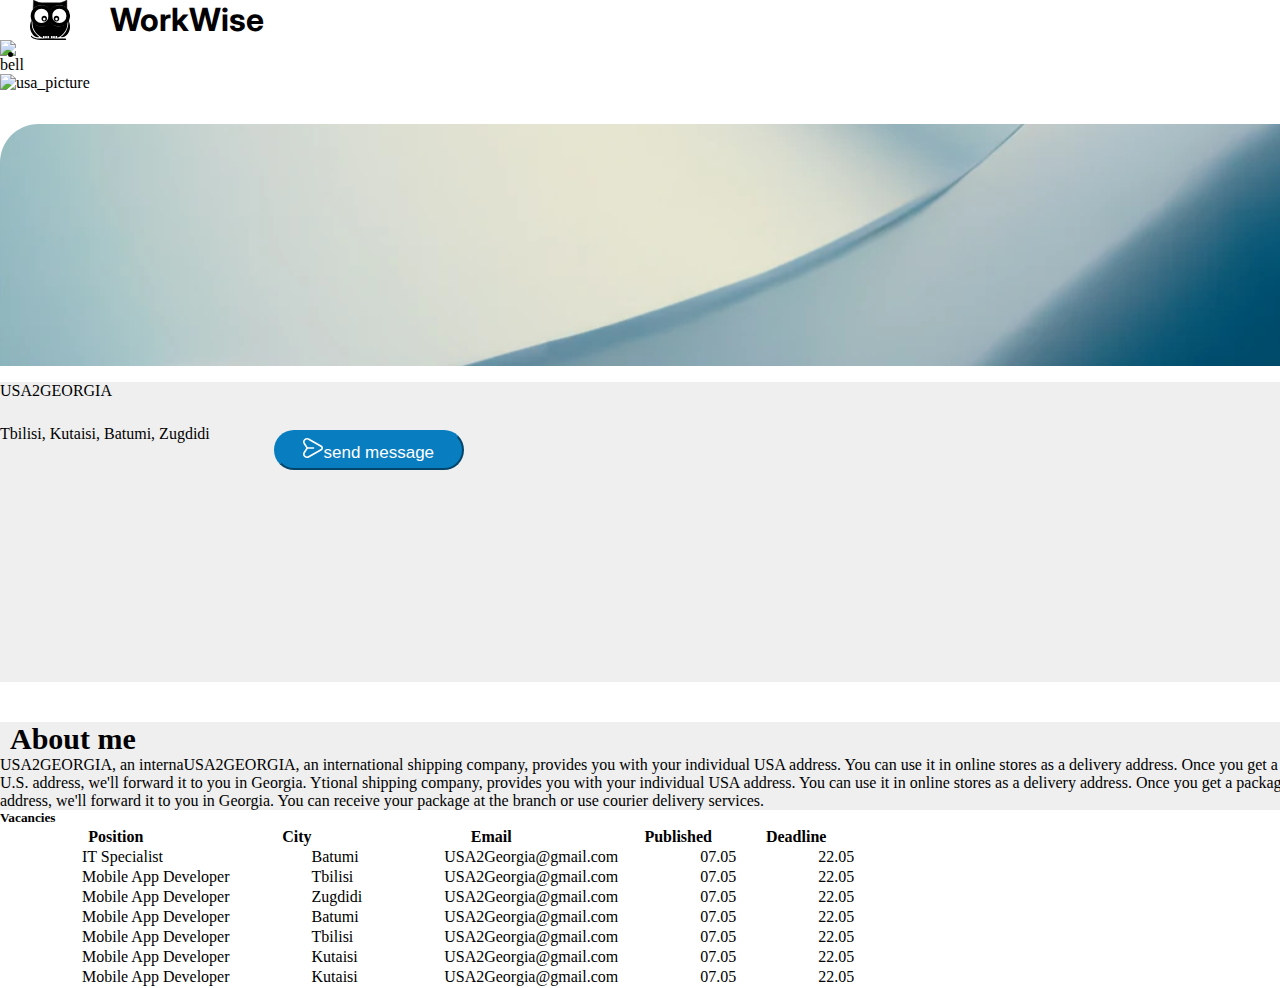
==== company.html @ 4d9e76c1 "add company.html" ====
<!DOCTYPE html>
<html lang="en">
<head>
    <meta charset="UTF-8">
    <meta http-equiv="X-UA-Compatible" content="IE=edge">
    <meta name="viewport" content="width=device-width, initial-scale=1.0">
    <link rel="preconnect" href="https://fonts.googleapis.com">
    <link rel="preconnect" href="https://fonts.gstatic.com" crossorigin>
    <link href="https://fonts.googleapis.com/css2?family=Dancing+Script&family=Fjalla+One&family=IBM+Plex+Sans:wght@500&family=Inter:wght@900&family=Poppins:ital,wght@1,900&display=swap" rel="stylesheet">
    <link rel="stylesheet" href="style.css">
    <title>company page</title>
</head>
<body>
    <div class="container">
        <header>
            <div class="icond_and_h1_div">
                <a>
                    <img src="owl_icon.svg" alt="owl" class="owl_icon">
                </a>
                <h1>WorkWise</h1>
            </div>
            <nav>
                <ul>
                    <div class="nav_icons">
                        <li>
                            <img src="ball.svg" alt="bell" class="bell_icon">
                        </li>
                        <li>
                            <img src="post_icon.svg" alt="post" class="post_icon">
                        </li>
                        <li>
                            <img src="heart_icon.svg" alt="heart" class="heart_icon">
                        </li>
                        <li>
                            <img src="user_icon.svg" alt="account" class="account_icon">
                        </li>
                    </div>
                </ul>
            </nav>
        </header>
        <img src="bacground_img.svg" alt="bacground_img" class="bacground_img">
        <img src="usa.svg" alt="usa_picture" class="usa_picture">
        <div class="user_info"> 
            <p class="USA2GEORGIA1">USA2GEORGIA</p>
            <span class="Location">Tbilisi, Kutaisi, Batumi, Zugdidi</span>
            <button><img src="arrows.svg" alt="arrows" class="arrows_company">send message</button>
        </div>
        <div class="user_about">
            <h4 class="about_me">About me</h4>
            <p class="paragrap_style_about2">USA2GEORGIA, an internaUSA2GEORGIA, an international shipping company, provides you with your individual USA address. You can use it in online stores as a delivery address. Once you get a package to your U.S. address, we'll forward it to you in Georgia. Ytional shipping company, provides you with your individual USA address. You can use it in online stores as a delivery address. Once you get a package to your U.S. address, we'll forward it to you in Georgia. You can receive your package at the branch or use courier delivery services.</p>
        </div>
        <div>
            <h5 class="Vacancies">Vacancies</h5>
        </div>
        <div>
            <table class="foure_box">
                <tr>
                    <th>Position</th>
                    <th>City</th>
                    <th>Email</th>
                    <th>Published</th>
                    <th>Deadline</th>
                </tr>
                <tr>
                    <td>IT Specialist</td>
                    <td>Batumi</td>
                    <td>USA2Georgia@gmail.com</td>
                    <td>07.05</td>
                    <td>22.05</td>
                </tr>
                <tr>
                    <td>Mobile App Developer</td>
                    <td>Tbilisi</td>
                    <td>USA2Georgia@gmail.com</td>
                    <td>07.05</td>
                    <td>22.05</td>
                </tr>
                <tr>
                    <td>Mobile App Developer</td>
                    <td>Zugdidi</td>
                    <td>USA2Georgia@gmail.com</td>
                    <td>07.05</td>
                    <td>22.05</td>
                </tr>
                <tr>
                    <td>Mobile App Developer</td>
                    <td>Batumi</td>
                    <td>USA2Georgia@gmail.com</td>
                    <td>07.05</td>
                    <td>22.05</td>
                </tr>
                <tr>
                    <td>Mobile App Developer</td>
                    <td>Tbilisi</td>
                    <td>USA2Georgia@gmail.com</td>
                    <td>07.05</td>
                    <td>22.05</td>
                </tr>
                <tr>
                    <td>Mobile App Developer</td>
                    <td>Kutaisi</td>
                    <td>USA2Georgia@gmail.com</td>
                    <td>07.05</td>
                    <td>22.05</td>
                </tr>
                <tr>
                    <td>Mobile App Developer</td>
                    <td>Kutaisi</td>
                    <td>USA2Georgia@gmail.com</td>
                    <td>07.05</td>
                    <td>22.05</td>
                </tr>
            </table>
        </div>
    </div>

    
</body>
</html>
---- style.css ----
*{
    margin: 0;
    padding: 0;
    box-sizing: border-box;
}
body{
    display: flex;
}
.container{
    margin: 0 auto;
    max-width: 1350px;
}
.nav_icons{
    display: flex;
}
.icond_and_h1_div{
    display: flex;
}
.owl_icon{
    width: 40px;
    vertical-align: middle;
    margin-left: 30px;
}
h1{
    vertical-align: middle;
    margin-left: 40px;
    font-family: 'Inter', sans-serif;
}
.post_icon{
    width: 30px;
    margin-left: 1300px;
    vertical-align: middle;
    text-decoration: none;
}
.heart_icon{
    width: 30px;
    vertical-align: middle;
    margin-left: 15px;
}
.account_icon{
    width: 30px;
    vertical-align: middle;
    margin-left: 15px;
}
.search_input{
    width: 1250px;
    height: 50px;
    border-radius: 30px;
    font-size: 20px;
    padding-left: 50px;
    margin-top: 50px;
    margin-left: 55px;
}
.search_input_hover{
    width: 850px;
    height: 500px;
    margin-left: 60px;
    top: 180px;
    background-color:white;
    position: absolute;
    border-radius: 20px;
    opacity: 0;
}
.search_input:hover .search_input_hover{
    opacity:1;
}
.search_icon{
    margin-left: 80px;
    margin-top: 65px;
    width: 20px;
    position: absolute;
    top: 68px;
}
.filter_icon{
    position: absolute;
    margin-top: 65px;
    margin-left: 900px;
    width: 20px;
}
.bussinessman_picture{
    width: 280px;
    height: 230px;
    border-radius: 20px;
    margin-top: 40px;
    margin-left: 10px;
}
.bussinessman_name{
    font-size: 17px;
    margin-left: 20px;
    display: flex;
    font-family: 'Inter', sans-serif;
}
.info1{
    display: flex;
}
.per{
    margin-left: 70px;
}
.info2{
    display: flex;
}
.paragrap_style{
    margin-left: 20px;
}
.star{
    margin-left: 70px;
}
.arrows{
    vertical-align: middle;
}
button{
    border-radius: 20px;
    width: 190px;
    height: 40px;
    background-color:#087DBF;
    margin-left: 60px;
    margin-top: 30px;
    font-size: 17px;
    color:white ;
    vertical-align: middle;
    border-color: #087DBF;
}
.bussinessman_info{
    width: 304px;
	height: 430px;
    border:1px solid black;
    border-radius: 20px;
    margin-top: 30px;
}
.all_divs{
    display: flex;
    flex-wrap: wrap;
    justify-content: space-evenly;
}
.filter_button{
    width:auto;
    height: 30px;
    border-radius: 10px;
    color: black;
    background-color: white;
    margin-left: 10px;
}
.marked1_button{
    width: auto;
    border-radius: 10px;
    height: 30px;
}
.marked_button{
    width: auto;
    border-radius: 10px;
    height: 30px;
    margin-right: 30px;
}
.mark_button{
    display:flex;
    flex-wrap: wrap;
    justify-content: flex-start;
}
.first_line_button{
    margin-right: 50px;
}
.second_line_button{
    margin-left: 30px;
}
.filter_title{
    font-size: 20px;
    font-family: 'Inter', sans-serif;
    padding-left: 30px;
}
.filter_h4{
    font-size: 20px;
    font-family: 'Inter', sans-serif;
    padding-left: 30px;
    padding-top: 20px;
}
.range_input{
    width: 500px;
    margin-left: 150px;
    margin-top: 20px;
}
.rating_stars{
    margin-left: 40px;
    margin-top: 20px;
}
.marked_city{
    padding-top: 20px;
    margin-left: 30px;
}
.clear_all{
    font-size: 19px;
    vertical-align: middle;
}
.filter1{
    vertical-align: middle;
}
.clear_all_and_filter{
    margin-left: 670px;
}
.second_input{
    margin-left: 940px;
    position: absolute;
    margin-top: 51px;
    height: 49px;
    width: 300px;
    font-size: 20px;
    color: black;
}
.arrows2{
    position: absolute;
    margin-left: 1020px;
    margin-top: 70px;
}
.search2{
    position: absolute;
    margin-left: 1255px;
    margin-top: 60px;
    width:25px;
}
.second_input_hover{
    width: 300px;
    height: 110px;
    top: 170px;
    background-color:white;
    position: absolute;
    margin-left: 940px;
}
.Talent{
    display: block;
    padding-left: 40px;
}
.hire_professional{
    padding-left: 40px;
    color: #929292;
}
.Project{
    display: block;
    padding-left: 40px;
}
.buy_ready{
    padding-left: 40px;
    color:white;
}
.second_info{
    background-color:#087DBF;
}
.info3{
    background-color: white;
    border-radius: 10px;
}
.jobs{
    display: block;
    padding-left: 40px;
}
.apply_to{
    padding-left: 40px;
    color: #929292;
}
.bacground_img{
    width: 1400px;
    margin-top: 50px;
    position: absolute;
}
.user_picture{
    position: absolute;
    margin-top: 180px;
    margin-left: 20px;
}
.user_info{
    width: 1400px;
    height:300px;
    background-color:#EFEFEF;
    margin-top: 290px;
}
.user_name{
    padding-left: 300px;
    font-size: 30px;
    font-family: 'Inter', sans-serif;
}
.profesion{
    margin-left: 300px;
    display: flex;
    font-size:20px ;
    color: #505050;
    font-family: 'Inter', sans-serif;
    padding-top: 10px;
}
.users_city{
    display: flex;
    padding-left: 300px;
    padding-top: 20px;
    color: #505050;
    font-size: 20px;
}
.reiting{
    display: flex;
    padding-left:110px;
    color: #505050;
}
.user_star{
    margin-left: 65px;
    margin-top: 10px;
}
.skills{
    width: 90px;
    height: auto;
    color: black;
    background-color:#D9D9D9;
    border-color: #D9D9D9;
    flex-wrap: wrap;
}
.user_skils{
    margin-left: 240px;
}
.about_me{
    font-size: 30px;
    padding-left: 10px;
}
.user_about{
    width: 1400px;
    height: auto;
    background-color:#EFEFEF ;
    margin-top: 40px;
}
.paragrap_style_about{
    width: 1200px;
    font-size: 20px;
    color:#505050 ;
    padding-left: 10px;
    border-radius: 10px 10px ;
}
.hat_icon{
    margin-top: 140px;
    vertical-align: middle;
    display: inline-block;
}
.hat_table{
    width: 900px;
    background-color:#EFEFEF;
    border-radius: 10px;
    margin-left: 50px;
    vertical-align: middle;
    display: inline-block;
}
td{
    padding-left: 80px;
}
.div_table{
    display: inline-block;
}
.hat_and_info{
    display:inline-block;
}
.bag_table{
    width: 900px;
    background-color:#EFEFEF;
    border-radius: 10px;
    margin-left: 50px;
    vertical-align: middle;
    display: inline-block;
}
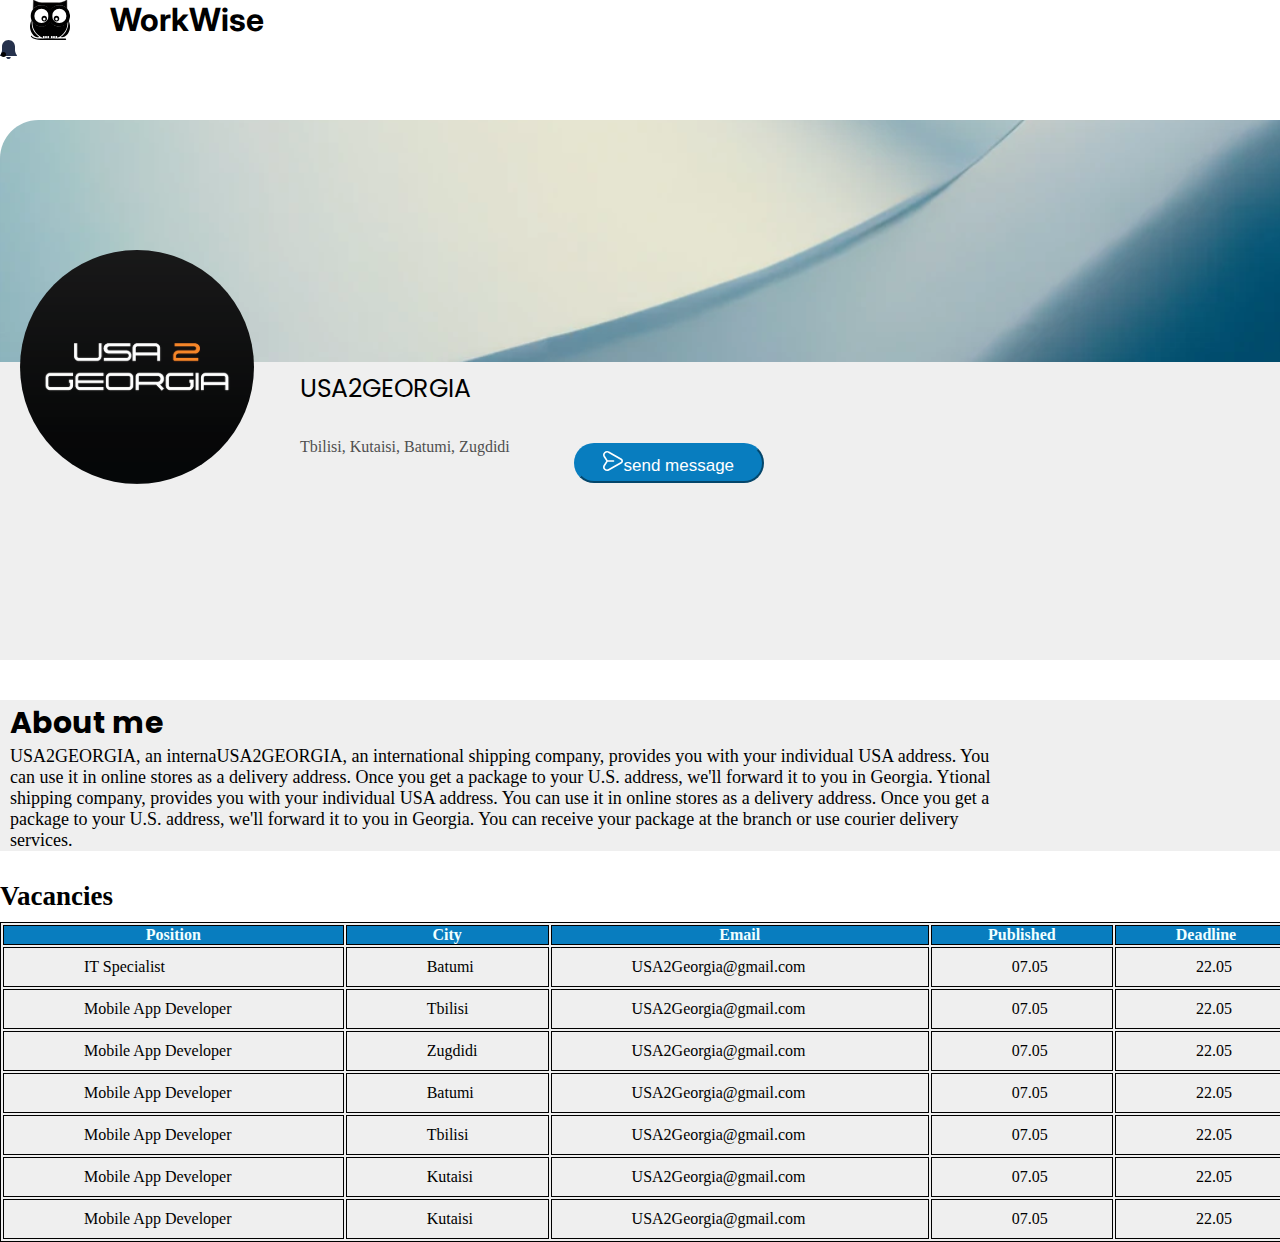
==== commit e42c6af4: "update company.html" ====
--- a/company.html
+++ b/company.html
@@ -54,7 +54,7 @@
         </div>
         <div>
             <table class="foure_box">
-                <tr>
+                <tr class="table_head_company">
                     <th>Position</th>
                     <th>City</th>
                     <th>Email</th>
--- a/style.css
+++ b/style.css
@@ -30,7 +30,6 @@
     width: 30px;
     margin-left: 1300px;
     vertical-align: middle;
-    text-decoration: none;
 }
 .heart_icon{
     width: 30px;
@@ -314,6 +313,7 @@
 .about_me{
     font-size: 30px;
     padding-left: 10px;
+    font-family: 'Poppins', sans-serif;
 }
 .user_about{
     width: 1400px;
@@ -330,31 +330,126 @@
 }
 .hat_icon{
     margin-top: 140px;
-    vertical-align: middle;
-    display: inline-block;
 }
 .hat_table{
     width: 900px;
     background-color:#EFEFEF;
     border-radius: 10px;
     margin-left: 50px;
-    vertical-align: middle;
-    display: inline-block;
 }
 td{
     padding-left: 80px;
 }
-.div_table{
-    display: inline-block;
-}
-.hat_and_info{
-    display:inline-block;
-}
 .bag_table{
     width: 900px;
     background-color:#EFEFEF;
     border-radius: 10px;
     margin-left: 50px;
-    vertical-align: middle;
-    display: inline-block;
+}
+.ISpace{
+    padding: 10px;
+    padding-left: 70px;
+}
+.Developer{
+    padding: 10px;
+    padding-left: 50px;
+}
+.year{
+    padding: 10px;
+    padding-left: 30px;
+}
+.USA2GEORGIA{
+    padding: 2px;
+    padding-left: 40px;
+}
+.award_table{
+    width: 900px;
+    background-color:#EFEFEF;
+    border-radius: 10px;
+    margin-left: 50px;
+    vertical-align: middle;
+    display: inline-block;
+}
+.Name{
+    padding-left: 70px;
+}
+.Course{
+    padding-left: 60px;
+}
+.Date{
+    padding-left: 80px;
+    padding: 10px;
+}
+td{
+    padding: 10px;
+    padding-left: 80px;
+}
+.table_div{
+    display: inline-block;
+}
+.award_picture{
+    display: inline-block;
+    margin-top: 100px;
+}
+.bag_icon_picture{
+    display:inline-block ;
+}
+.second_table{
+    display: inline-block;
+}
+.globe_table{
+    width: 900px;
+    background-color:#EFEFEF;
+    border-radius: 10px;
+    margin-left: 50px;
+    vertical-align: middle;
+    display: inline-block;
+}
+.globe_picture{
+    display: inline-block;
+}
+.globe_div{
+    display: inline-block;
+}
+.table_head{
+    padding-left: 60px;
+}
+.usa_picture{
+    position: absolute;
+    margin-top: 180px;
+    margin-left: 20px;
+}
+.USA2GEORGIA1{
+    padding-left: 300px;
+    padding-top: 10px;
+    font-size: 25px;
+    font-family: 'Poppins', sans-serif;
+}
+.Location{
+    padding-left: 300px;
+    display: inline-block;
+    padding-top: 30px;
+    color: #505050;
+}
+.paragrap_style_about2{
+    width: 1000px;
+    font-size: 18px;
+    padding-left: 10px;
+}
+.Vacancies{
+    padding-top: 30px;
+    font-size: 27px;
+}
+.foure_box{
+    width: 1300px;
+    background-color:#EFEFEF;
+    margin-top: 10px;
+    
+}
+th{
+    background-color: #087DBF;
+    color: azure;
+}
+table, th, td {
+    border: 1px solid black;
 }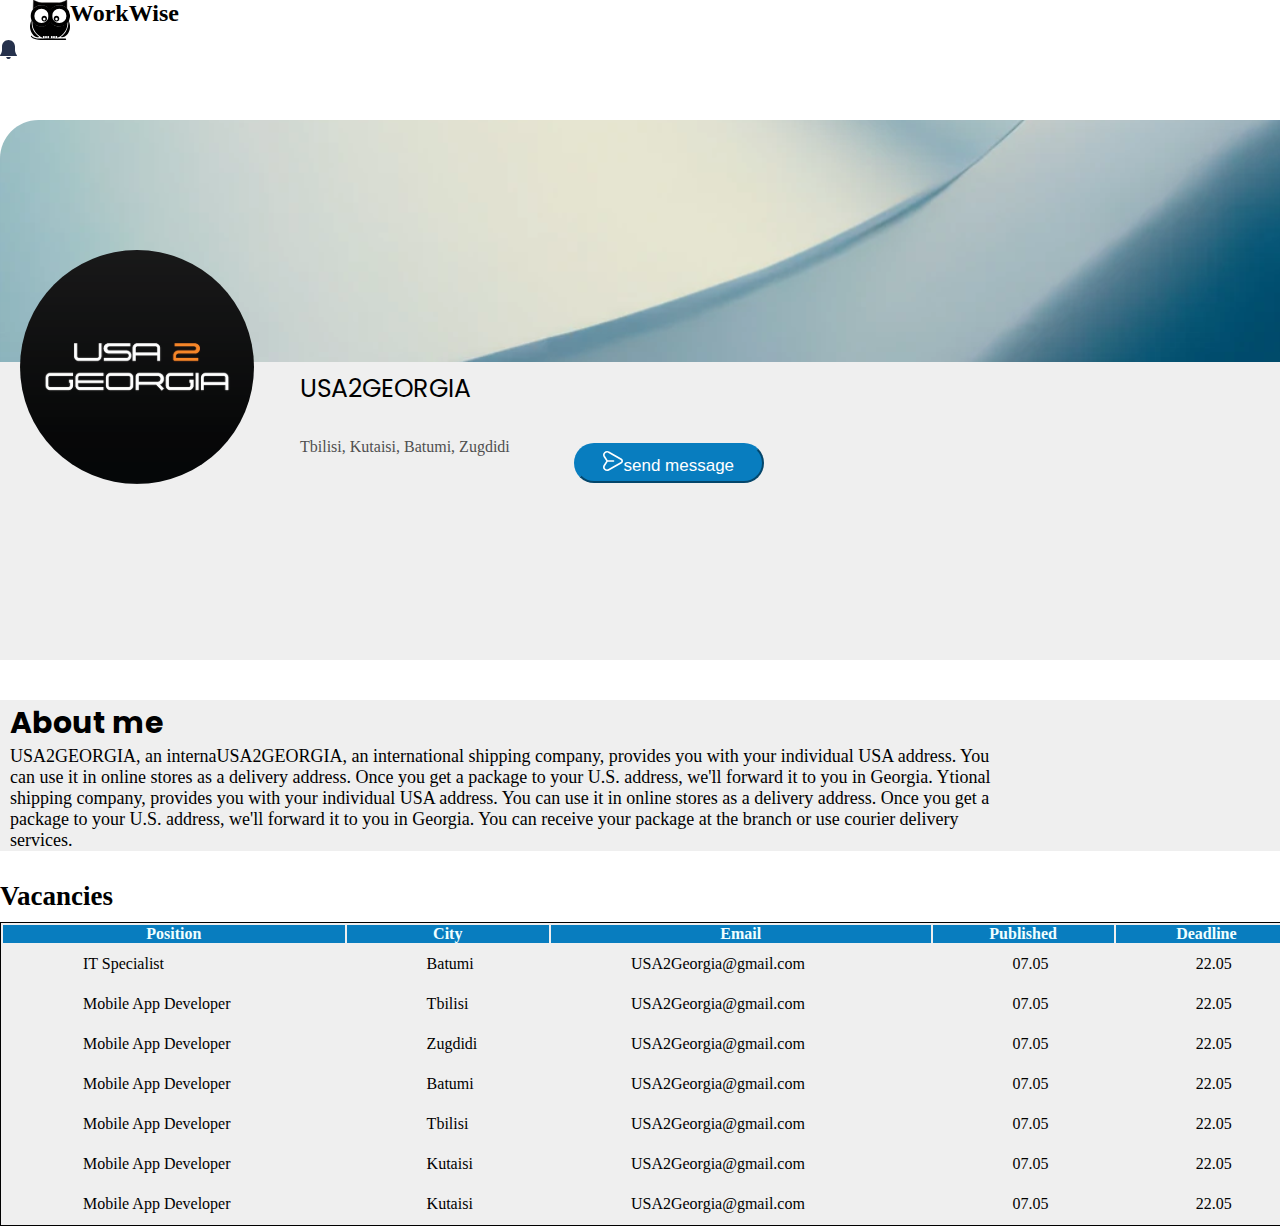
==== commit 3d9f099a: "update" ====
--- a/company.html
+++ b/company.html
@@ -17,7 +17,7 @@
                 <a>
                     <img src="owl_icon.svg" alt="owl" class="owl_icon">
                 </a>
-                <h1>WorkWise</h1>
+                <h2 class="WorkWise">WorkWise</h2>
             </div>
             <nav>
                 <ul>
--- a/style.css
+++ b/style.css
@@ -25,6 +25,9 @@
     vertical-align: middle;
     margin-left: 40px;
     font-family: 'Inter', sans-serif;
+}
+ul li{
+    list-style: none;
 }
 .post_icon{
     width: 30px;
@@ -88,6 +91,7 @@
     margin-left: 20px;
     display: flex;
     font-family: 'Inter', sans-serif;
+    text-decoration: none;
 }
 .info1{
     display: flex;
@@ -119,6 +123,11 @@
     vertical-align: middle;
     border-color: #087DBF;
 }
+.link_user_page{
+    width: 300px;
+    height: 300px;
+    position: absolute;
+}
 .bussinessman_info{
     width: 304px;
 	height: 430px;
@@ -225,11 +234,16 @@
 }
 .Talent{
     display: block;
-    padding-left: 40px;
+    padding-left: 30px;
 }
 .hire_professional{
-    padding-left: 40px;
+    display: block;
+    padding-right:10px;
+    padding-top: 20px;
     color: #929292;
+}
+.document_icon{
+    vertical-align: middle;
 }
 .Project{
     display: block;
@@ -241,6 +255,7 @@
 }
 .second_info{
     background-color:#087DBF;
+    border-radius: 10px;
 }
 .info3{
     background-color: white;
@@ -444,12 +459,9 @@
     width: 1300px;
     background-color:#EFEFEF;
     margin-top: 10px;
-    
-}
-th{
+    border: 1px solid black;   
+}
+.table_head_company{
     background-color: #087DBF;
     color: azure;
-}
-table, th, td {
-    border: 1px solid black;
-}+}  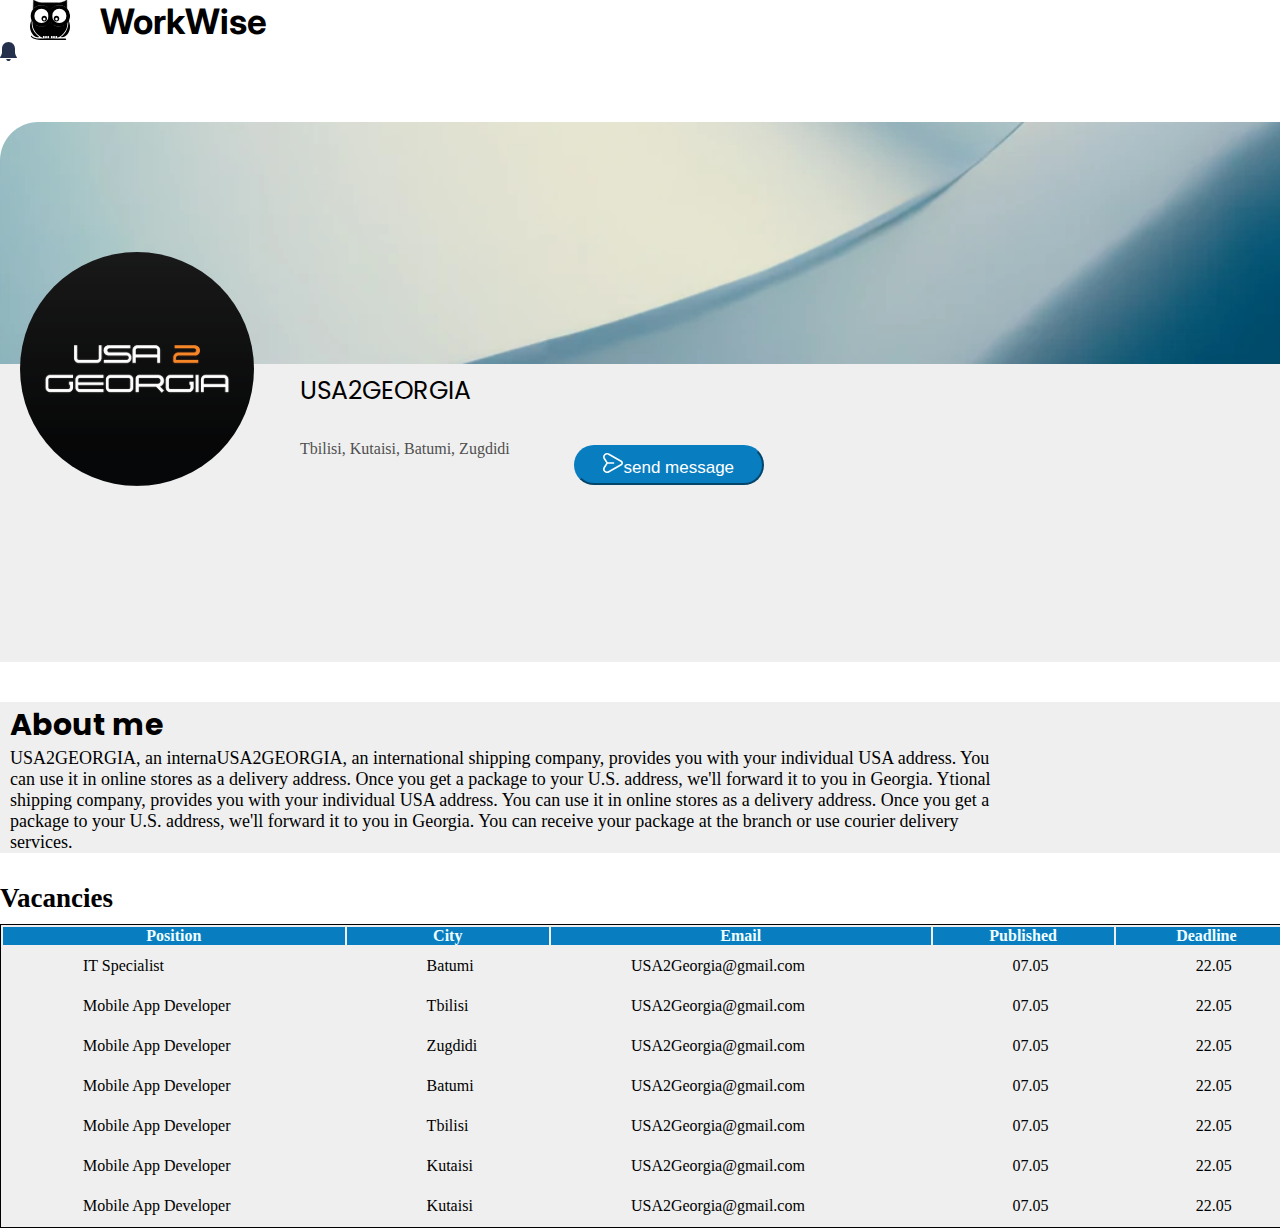
==== commit e41c1c56: "update" ====
--- a/company.html
+++ b/company.html
@@ -38,13 +38,13 @@
                 </ul>
             </nav>
         </header>
-        <img src="bacground_img.svg" alt="bacground_img" class="bacground_img">
-        <img src="usa.svg" alt="usa_picture" class="usa_picture">
-        <div class="user_info"> 
-            <p class="USA2GEORGIA1">USA2GEORGIA</p>
-            <span class="Location">Tbilisi, Kutaisi, Batumi, Zugdidi</span>
-            <button><img src="arrows.svg" alt="arrows" class="arrows_company">send message</button>
-        </div>
+            <img src="bacground_img.svg" alt="bacground_img" class="bacground_img">
+            <img src="usa.svg" alt="usa_picture" class="usa_picture">
+            <div class="user_info"> 
+                <p class="USA2GEORGIA1">USA2GEORGIA</p>
+                <span class="Location">Tbilisi, Kutaisi, Batumi, Zugdidi</span>
+                <button><img src="arrows.svg" alt="arrows" class="arrows_company">send message</button>
+            </div>
         <div class="user_about">
             <h4 class="about_me">About me</h4>
             <p class="paragrap_style_about2">USA2GEORGIA, an internaUSA2GEORGIA, an international shipping company, provides you with your individual USA address. You can use it in online stores as a delivery address. Once you get a package to your U.S. address, we'll forward it to you in Georgia. Ytional shipping company, provides you with your individual USA address. You can use it in online stores as a delivery address. Once you get a package to your U.S. address, we'll forward it to you in Georgia. You can receive your package at the branch or use courier delivery services.</p>
--- a/style.css
+++ b/style.css
@@ -21,10 +21,11 @@
     vertical-align: middle;
     margin-left: 30px;
 }
-h1{
-    vertical-align: middle;
-    margin-left: 40px;
+.WorkWise{
+    vertical-align: middle;
+    margin-left: 30px;
     font-family: 'Inter', sans-serif;
+    font-size: 35px;
 }
 ul li{
     list-style: none;
@@ -464,4 +465,141 @@
 .table_head_company{
     background-color: #087DBF;
     color: azure;
-}  +}  
+.login_button{
+    background-color: #F4F4F4;
+    border-color:#F4F4F4 ;
+    color: black;
+    width: 110px;
+    vertical-align: middle;
+    margin-left: 20px;
+}
+.JOIN_button{
+    background-color: #087DBF;
+    border-color: #087DBF;
+    color: black;
+    width: 110px;
+    vertical-align: middle;
+    margin-left: 20px;
+}
+.about_us{
+    color: black;
+    text-decoration: none;
+    font-size: 26px;
+    padding-left: 800px;
+    vertical-align: middle;
+    font-family: 'Poppins', sans-serif;
+}
+.Contact{
+    color: black;
+    text-decoration: none;
+    font-size: 26px;
+    padding-left: 20px;
+    vertical-align: middle;
+    font-family: 'Poppins', sans-serif;
+}
+.EN{
+    color: black;
+    text-decoration: none;
+    font-size: 26px;
+    vertical-align: middle;
+    font-family: 'Poppins', sans-serif;
+    padding-left: 20px;
+}
+.main_page_div{
+    display: flex;
+}
+h1{
+    color: #087DBF;
+    font-size: 60px;
+    width: 670px;
+    font-family: 'Poppins', sans-serif;
+    padding-top: 100px;
+}
+.freelancer{
+    font-size: 30px;
+    font-family: 'Poppins', sans-serif;
+    padding-top: 10px;
+}
+.opportunitythat{
+    font-family: 'Poppins', sans-serif;
+    padding-top: 20px;
+    width: 200px;
+}
+.Get_Started{
+    padding-top: 20px;
+    display: block;
+    color: #087DBF;
+    font-size: 20px;
+}
+.Get_Started_and_link_alt{
+    display: flex;
+}
+.link_alt{
+    width: 20px;
+    padding-top: 20px;
+    padding-left: 5px;
+}
+.hire{
+    font-size: 30px;
+    font-family: 'Poppins', sans-serif;
+}
+.desirable{
+    font-family: 'Poppins', sans-serif;
+    padding-top: 20px;
+    width: 200px;
+}
+.freelancer_div{
+    display: inline-block;
+}
+.hire_div{
+    display: inline-block;
+    padding-left: 200px;
+}
+.frame_div{
+    display: block;
+    padding-left: 720px;
+}
+.head_and_info{
+    display: inline-block;
+}
+.index_html_footer{
+    background-color:black;
+}
+.cricle_and_span{
+    vertical-align:center;
+    color: white;
+    font-family: 'Poppins', sans-serif;
+}
+.Conditions_Policy{
+    padding-left: 500px;
+    color: #FFFFFF;
+    font-family: 'Poppins', sans-serif;
+}
+.socialaicons_div{
+    padding-left: 1200px;
+    vertical-align: center;
+}
+.Conditions_Policy_div{
+    vertical-align: center;
+}
+@media(max-width:1024px){
+    .all_divs{
+        width: 900px;
+    }
+    .search_input{
+        width: 500px;
+    }
+    .aaaaaaaaaaaaaaaaaa{
+        width: 300px;
+    }
+    .bacground_img{
+        width: 500px;
+    }
+}
+@media(max-width:768px){
+    .all_divs{
+        width: 300px;
+    }
+
+}